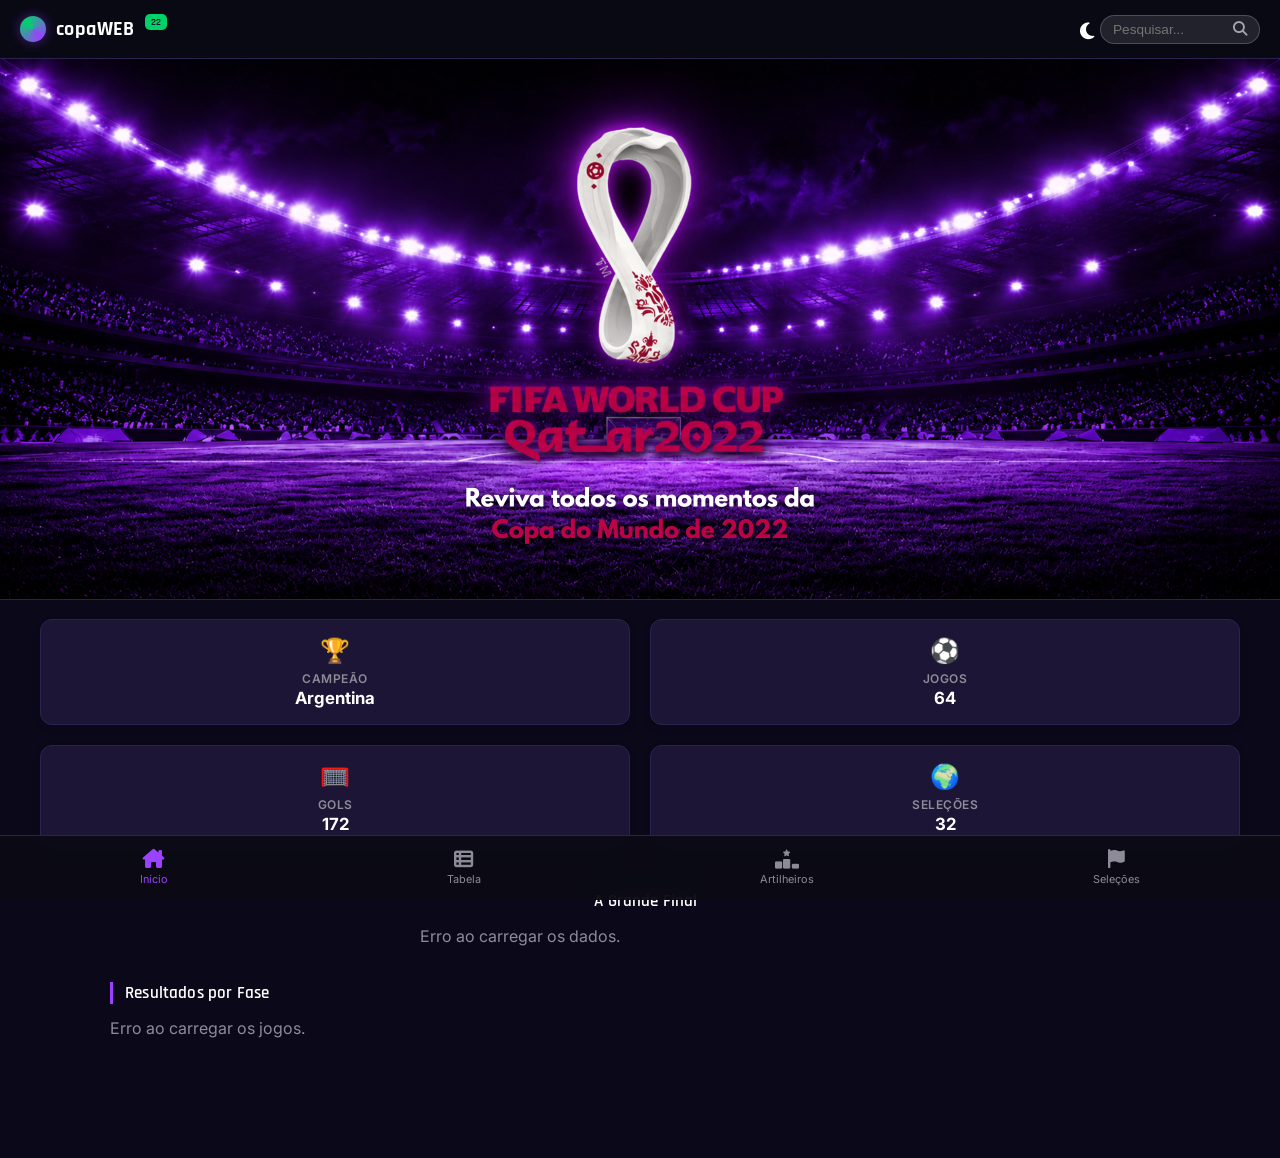
==== index.html @ 4ae2858f "transferência do index e correção de caminhos" ====
<!DOCTYPE html>
<html lang="pt-BR">
<head>
    <meta charset="UTF-8">
    <meta name="viewport" content="width=device-width, initial-scale=1.0, maximum-scale=1.0, user-scalable=no">
    <title>copaWEB - GML'S</title>

    <link rel="stylesheet" href="frontend/css/style.css">
    <script src="frontend/js/busca.js"></script>
    <link rel="stylesheet" href="https://cdnjs.cloudflare.com/ajax/libs/font-awesome/6.4.2/css/all.min.css">
    <script src="frontend/js/tema.js"></script>
</head>
<body>
    

    <header>
        
        <div class="logo">
        <span class="profile-icon"></span>
        copaWEB
        
    </div>

    <button id="btn-tema" style="position: absolute; right: 180px; top: 15px; background: transparent; border: none; color: var(--texto-principal); font-size: 1.2rem; cursor: pointer; padding: 6px; z-index: 1000; transition: var(--transicao);">
        <i class="fa-solid fa-moon"></i>
    </button>
            
<div class="search-container" style="position: absolute; right: 20px; top: 15px; display: flex; align-items: center; background: rgba(255, 255, 255, 0.1); border-radius: 20px; padding: 6px 12px; border: 1px solid rgba(255, 255, 255, 0.2); z-index: 1000;">
    <input type="text" id="campo-pesquisa" placeholder="Pesquisar..." style="background: transparent; border: none; color: #fff; outline: none; width: 120px; font-size: 0.85rem;">
    <i class="fa-solid fa-magnifying-glass" style="color: rgba(255, 255, 255, 0.6); font-size: 0.9rem; cursor: pointer;"></i>
</div>



</div>
    </header>

    <div class="container-banner-imagem">
    <img src="frontend/assets/imagens/estadio1.png" alt="Banner Copa do Mundo" class="banner-imagem-wide">
</div>
<section class="info-copa-section">
    <div class="info-copa-grid">
        
        <div class="info-card">
            <span class="info-card-icon">🏆</span>
            <span class="info-card-label">Campeão</span>
            <span class="info-card-value">Argentina</span>
        </div>

        <div class="info-card">
            <span class="info-card-icon">⚽</span>
            <span class="info-card-label">Jogos</span>
            <span class="info-card-value">64</span>
        </div>

        <div class="info-card">
            <span class="info-card-icon">🥅</span>
            <span class="info-card-label">Gols</span>
            <span class="info-card-value">172</span>
        </div>

        <div class="info-card">
            <span class="info-card-icon">🌍</span>
            <span class="info-card-label">Seleções</span>
            <span class="info-card-value">32</span>
        </div>

    </div>
</section>

    <div class="pagina-inicio">
        <section class="secao-destaque">
            <h2 class="section-header">A Grande Final</h2>
            <div id="jogo-destaque" class="destaque-wrapper">
                <p class="mensagem-vazia">Carregando partida...</p>
            </div>
        </section>

        <section>
            <h2 class="section-header">Resultados por Fase</h2>
            <div id="lista-jogos" class="jogos-grid">
                <p class="mensagem-vazia">Carregando partidas...</p>
            </div>
        </section>
    </div>

<div class="bottom-nav">
    <a href="index.html" class="nav-item active">
        <i class="fa-solid fa-house-chimney" style="font-size: 1.2rem;"></i>
        Início
    </a>
    <a href="frontend/tabela.html" class="nav-item">
        <i class="fa-solid fa-table-list" style="font-size: 1.2rem;"></i>
        Tabela
    </a>
    <a href="frontend/artilheiros.html" class="nav-item">
        <i class="fa-solid fa-ranking-star" style="font-size: 1.2rem;"></i>
        Artilheiros
    </a>
    <a href="frontend/selecoes.html" class="nav-item">
        <i class="fa-solid fa-flag" style="font-size: 1.2rem;"></i>
        Seleções
    </a>
</div>

    <script src="frontend/js/api.js"></script>
    <script src="frontend/js/home.js"></script>
</body>
</html>
---- frontend/css/style.css ----
/* ==========================================================================
   copaWEB — GML'S
   Tema: dark scoreboard neon (roxo / verde / vermelho)
   ========================================================================== */

@import url('https://fonts.googleapis.com/css2?family=Rajdhani:wght@500;600;700&family=Inter:wght@400;500;600;700&display=swap');

/* ==========================================================================
   CORES DO TEMA 
   ========================================================================== */

:root {
    /* Tema Escuro Padrão (Suas cores originais) */
    --bg-principal: #0B081A;
    --bg-elevado: #140f2c;
    --bg-card: #1C1535;
    --bg-card-2: #241c42;
    --borda: #2a2350;
    --borda-clara: #3b2f66;

    --roxo-neon: #9A42FF;
    --roxo-hover: #7b2cbf;
    --roxo-neon-fraco: rgba(154, 66, 255, 0.16);
    --roxo-glow: rgba(154, 66, 255, 0.45);

    --verde-stat: #00D26A;
    --vermelho-stat: #F93B4D;
    --vermelho-live: #FF3366;
    --amarelo-stat: #ffd166;

    --texto-principal: #FFFFFF;
    --texto-secundario: #A39FC1;
    --texto-mutado: #6B668B;
    
    --raio: 12px;
    --transicao: all 0.3s ease;
}

/* Definições para o Modo Claro */
body.light-mode {
    /* Fundo principal: um lilás acinzentado super suave, muito mais moderno que branco puro */
    --bg-principal: #fffaf0;     
    
    /* Cabeçalhos e painéis elevados com transparência (Efeito Vidro Fosco) */
    --bg-elevado: rgba(255, 255, 255, 0.75);       
    
    /* Cards de jogo e elementos internos: um roxo pastel bem clarinho */
    --bg-card: #E5E1F2;          
    --bg-card-2: #DDD9EE;
    
    /* Bordas suaves com tom lilás */
    --borda: rgba(191, 181, 216, 0.4);            
    --borda-clara: rgba(191, 181, 216, 0.6);

    /* Textos: Azul escuro violáceo (evita o preto puro que cansa a vista) */
    --texto-principal: #1B1233;  
    --texto-secundario: #5E537A; 
    --texto-terciario: #8C82A6;

    /* Cores neon adaptadas para fundo claro para não "queimar" a retina */
    --roxo-neon: #7313F2;        /* Roxo mais profundo e legível */
    --roxo-neon-fraco: rgba(115, 19, 242, 0.08);
    --roxo-glow: rgba(115, 19, 242, 0.15);
}
:root {
    --bg-principal: #0B081A;
    --bg-elevado: #140f2c;
    --bg-card: #1C1535;
    --bg-card-2: #241c42;
    --borda: #2a2350;
    --borda-clara: #3b2f66;

    --roxo-neon: #9A42FF;
    --roxo-hover: #7b2cbf;
    --roxo-neon-fraco: rgba(154, 66, 255, 0.16);
    --roxo-glow: rgba(154, 66, 255, 0.45);

    --verde-stat: #00D26A;
    --vermelho-stat: #F93B4D;
    --vermelho-live: #FF3366;
    --amarelo-stat: #ffd166;

    --texto-principal: #FFFFFF;
    --texto-secundario: #8E8B99;
    --texto-terciario: #5c5866;

    --fonte-display: 'Rajdhani', 'Inter', sans-serif;
    --fonte-corpo: 'Inter', sans-serif;

    --raio: 14px;
    --raio-peq: 8px;
}

* {
    margin: 0;
    padding: 0;
    box-sizing: border-box;
    -webkit-tap-highlight-color: transparent;
}

html {
    scroll-behavior: smooth;
}

body {
    background-color: var(--bg-principal);
    color: var(--texto-principal);
    font-family: var(--fonte-corpo);
    min-height: 100vh;
    padding-bottom: 88px;
}

a {
    color: inherit;
}

::selection {
    background: var(--roxo-glow);
}

:focus-visible {
    outline: 2px solid var(--roxo-neon);
    outline-offset: 2px;
    border-radius: 4px;
}

/* ---------------------------------------------------------------------- */
/* HEADER                                                                  */
/* ---------------------------------------------------------------------- */

header {
    position: sticky;
    top: 0;
    z-index: 50;
    display: flex;
    align-items: center;
    justify-content: space-between;
    padding: 16px 20px;
    background: rgba(10, 10, 20, 0.85);
    backdrop-filter: blur(14px);
    -webkit-backdrop-filter: blur(14px);
    border-bottom: 1px solid var(--borda);
}

.logo {
    display: flex;
    align-items: center;
    gap: 10px;
    font-family: var(--fonte-display);
    font-weight: 700;
    font-size: 1.25rem;
    letter-spacing: 0.02em;
}

.logo::after {
    content: "22";
    font-size: 0.6rem;
    font-weight: 600;
    color: var(--bg-principal);
    background: var(--verde-stat);
    padding: 2px 6px;
    border-radius: 5px;
    letter-spacing: 0.02em;
    align-self: flex-start;
    margin-top: -2px;
}

.profile-icon {
    width: 26px;
    height: 26px;
    border-radius: 50%;
    display: inline-block;
    background: conic-gradient(from 140deg, var(--roxo-neon), var(--verde-stat), var(--roxo-neon));
    box-shadow: 0 0 12px var(--roxo-glow);
}

.header-actions {
    display: flex;
    align-items: center;
    gap: 14px;
}

.search-icon,
.back-icon {
    display: flex;
    align-items: center;
    justify-content: center;
    width: 38px;
    height: 38px;
    border-radius: 50%;
    background: var(--bg-card);
    border: 1px solid var(--borda);
    font-size: 1rem;
    cursor: pointer;
    transition: border-color 0.15s ease, transform 0.15s ease;
    text-decoration: none;
}

.search-icon:hover,
.back-icon:hover {
    border-color: var(--roxo-neon);
    transform: translateY(-1px);
}

/* ---------------------------------------------------------------------- */
/* TABS (barra de seções — usada apenas onde fizer sentido)                */
/* ---------------------------------------------------------------------- */

.tabs {
    display: flex;
    gap: 6px;
    padding: 14px 20px 4px;
    overflow-x: auto;
    scrollbar-width: none;
}

.tabs::-webkit-scrollbar { display: none; }

.tab {
    flex: 0 0 auto;
    padding: 8px 16px;
    border-radius: 999px;
    font-size: 0.85rem;
    font-weight: 600;
    color: var(--texto-secundario);
    background: transparent;
    border: 1px solid var(--borda);
    cursor: pointer;
    white-space: nowrap;
    transition: all 0.15s ease;
    text-decoration: none;
}

.tab.active {
    color: var(--bg-principal);
    background: var(--roxo-neon);
    border-color: var(--roxo-neon);
    box-shadow: 0 0 16px var(--roxo-glow);
}

.tab:not(.active):hover {
    border-color: var(--borda-clara);
    color: var(--texto-principal);
}

/* ---------------------------------------------------------------------- */
/* DATE SLIDER                                                             */
/* ---------------------------------------------------------------------- */

.date-slider {
    display: flex;
    gap: 10px;
    padding: 10px 20px 20px;
    overflow-x: auto;
    scrollbar-width: none;
}

.date-slider::-webkit-scrollbar { display: none; }

.date-item {
    flex: 0 0 auto;
    display: flex;
    flex-direction: column;
    align-items: center;
    gap: 2px;
    padding: 10px 16px;
    border-radius: var(--raio-peq);
    background: var(--bg-card);
    border: 1px solid var(--borda);
    min-width: 56px;
    cursor: pointer;
    transition: all 0.15s ease;
}

.date-item span {
    font-size: 0.68rem;
    color: var(--texto-secundario);
    text-transform: uppercase;
    letter-spacing: 0.03em;
}

.date-item strong {
    font-family: var(--fonte-display);
    font-size: 1.15rem;
    font-weight: 600;
}

.date-item.active {
    background: var(--roxo-neon-fraco);
    border-color: var(--roxo-neon);
}

.date-item.active span,
.date-item.active strong {
    color: var(--roxo-neon);
}

/* ---------------------------------------------------------------------- */
/* LAYOUT                                                                  */
/* ---------------------------------------------------------------------- */

.grid-desktop {
    display: grid;
    grid-template-columns: 1fr;
    gap: 28px;
    padding: 20px 20px 32px;
    max-width: 1080px;
    margin: 0 auto;
}

@media (min-width: 860px) {
    .grid-desktop {
        grid-template-columns: 1.1fr 0.9fr;
        align-items: start;
    }
}

.container-simples {
    max-width: 900px;
    margin: 0 auto;
    padding: 0 20px 32px;
}

/* ---------------------------------------------------------------------- */
/* PÁGINA INICIAL — final centralizada + resultados lado a lado           */
/* ---------------------------------------------------------------------- */

.pagina-inicio {
    max-width: 1100px;
    margin: 0 auto;
    padding: 20px 20px 32px;
}

.secao-destaque {
    margin-bottom: 36px;
}

.secao-destaque .section-header {
    text-align: center;
    border-left: none;
}

.destaque-wrapper {
    max-width: 440px;
    margin: 0 auto;
}

.jogos-grid {
    display: grid;
    grid-template-columns: repeat(auto-fill, minmax(260px, 1fr));
    gap: 16px;
    align-items: start;
}

.jogos-grid h3 {
    grid-column: 1 / -1;
}

.jogos-grid .card-jogo {
    margin-bottom: 0;
}

.section-header {
    font-family: var(--fonte-display);
    font-size: 1.05rem;
    font-weight: 600;
    letter-spacing: 0.01em;
    margin-bottom: 14px;
    padding-left: 12px;
    border-left: 3px solid var(--roxo-neon);
}

/* ---------------------------------------------------------------------- */
/* CARD DE JOGO                                                            */
/* ---------------------------------------------------------------------- */

.card-jogo {
    background: linear-gradient(180deg, var(--bg-card-2), var(--bg-card));
    border: 1px solid var(--borda);
    border-radius: var(--raio);
    padding: 18px;
    margin-bottom: 14px;
    transition: border-color 0.18s ease, transform 0.18s ease;
}

a .card-jogo:hover {
    border-color: var(--borda-clara);
    transform: translateY(-2px);
}

.card-top {
    display: flex;
    justify-content: space-between;
    align-items: center;
    font-size: 0.75rem;
    margin-bottom: 16px;
}

.live-badge {
    display: inline-flex;
    align-items: center;
    gap: 6px;
    color: var(--vermelho-live);
    font-weight: 700;
    font-size: 0.72rem;
    letter-spacing: 0.06em;
}

.live-dot {
    width: 7px;
    height: 7px;
    border-radius: 50%;
    background: var(--vermelho-live);
    box-shadow: 0 0 8px var(--vermelho-live);
    animation: pulso 1.4s ease-in-out infinite;
}

@keyframes pulso {
    0%, 100% { opacity: 1; transform: scale(1); }
    50% { opacity: 0.4; transform: scale(0.8); }
}

.teams {
    display: flex;
    align-items: center;
    justify-content: space-between;
    gap: 12px;
    margin-bottom: 16px;
}

.team {
    flex: 1;
    display: flex;
    flex-direction: column;
    align-items: center;
    gap: 8px;
    font-size: 0.82rem;
    font-weight: 600;
    text-align: center;
}

.team-flag {
    width: 44px;
    height: 44px;
    border-radius: 50%;
    background: var(--bg-elevado);
    border: 1px solid var(--borda);
    display: flex;
    align-items: center;
    justify-content: center;
    font-size: 0.65rem;
    font-weight: 700;
    color: var(--texto-secundario);
    overflow: hidden;
}

.score {
    font-family: var(--fonte-display);
    font-size: 1.6rem;
    font-weight: 700;
    letter-spacing: 0.02em;
    min-width: 90px;
    text-align: center;
}

.btn-neon {
    width: 100%;
    padding: 12px;
    border-radius: var(--raio-peq);
    border: 1px solid var(--roxo-neon);
    background: var(--roxo-neon-fraco);
    color: var(--roxo-neon);
    font-family: var(--fonte-corpo);
    font-weight: 600;
    font-size: 0.88rem;
    cursor: pointer;
    transition: all 0.18s ease;
}

.btn-neon:hover {
    background: var(--roxo-hover);
    border-color: var(--roxo-hover);
    color: #fff;
    box-shadow: 0 0 18px var(--roxo-glow);
}

.btn-lembrete {
    border-color: var(--borda-clara);
    background: transparent;
    color: var(--texto-secundario);
}

.btn-lembrete:hover {
    border-color: var(--verde-stat);
    color: var(--verde-stat);
    background: transparent;
    box-shadow: 0 0 14px rgba(53, 224, 161, 0.25);
}

/* ---------------------------------------------------------------------- */
/* PAINEL DE ESTATÍSTICAS                                                  */
/* ---------------------------------------------------------------------- */

.stats-panel {
    background: var(--bg-card);
    border: 1px solid var(--borda);
    border-radius: var(--raio);
    padding: 20px;
}

.stat-row {
    display: flex;
    align-items: center;
    gap: 12px;
    margin-bottom: 14px;
}

.stat-row:last-child {
    margin-bottom: 0;
}

.stat-value {
    font-family: var(--fonte-display);
    font-weight: 700;
    font-size: 1rem;
    min-width: 34px;
    text-align: center;
}

.val-verde { color: var(--verde-stat); }
.val-vermelho { color: var(--vermelho-stat); }

.stat-label {
    flex: 1;
    text-align: center;
    font-size: 0.78rem;
    color: var(--texto-secundario);
}

.progress-container {
    flex: 1;
    display: flex;
    height: 6px;
    border-radius: 999px;
    overflow: hidden;
    background: var(--bg-elevado);
}

.progress-a {
    background: var(--verde-stat);
    box-shadow: 0 0 8px rgba(53, 224, 161, 0.5);
}

.progress-b {
    background: var(--vermelho-stat);
    box-shadow: 0 0 8px rgba(255, 77, 109, 0.5);
}

/* ---------------------------------------------------------------------- */
/* TABELA DE CLASSIFICAÇÃO / ARTILHEIROS                                   */
/* ---------------------------------------------------------------------- */

.tabela-classificacao {
    width: 100%;
    border-collapse: collapse;
    font-size: 0.82rem;
    min-width: 480px;
}

#tabela-classificacao,
#artilheiros-tabela {
    overflow-x: auto;
    -webkit-overflow-scrolling: touch;
}

.tabela-classificacao th {
    text-align: center;
    color: var(--texto-terciario);
    font-weight: 600;
    font-size: 0.68rem;
    text-transform: uppercase;
    letter-spacing: 0.04em;
    padding-bottom: 10px;
    border-bottom: 1px solid var(--borda);
}

.tabela-classificacao td {
    text-align: center;
    padding: 10px 4px;
    border-bottom: 1px solid var(--borda);
    color: var(--texto-principal);
}

.tabela-classificacao tbody tr:last-child td {
    border-bottom: none;
}

.tabela-classificacao tbody tr:hover {
    background: var(--roxo-neon-fraco);
}

.col-time {
    text-align: left !important;
    font-weight: 600;
    white-space: nowrap;
}

/* ---------------------------------------------------------------------- */
/* SELEÇÕES                                                                */
/* ---------------------------------------------------------------------- */

.selecoes-grid {
    display: grid;
    grid-template-columns: repeat(auto-fill, minmax(130px, 1fr));
    gap: 14px;
}

.selecao-card {
    background: var(--bg-card);
    border: 1px solid var(--borda);
    border-radius: var(--raio);
    padding: 20px 14px;
    display: flex;
    flex-direction: column;
    align-items: center;
    gap: 10px;
    text-align: center;
    cursor: pointer;
    transition: all 0.18s ease;
}

.selecao-card:hover {
    border-color: var(--roxo-neon);
    transform: translateY(-3px);
    box-shadow: 0 8px 24px rgba(0,0,0,0.35);
}

.selecao-card img {
    border-radius: 6px;
    box-shadow: 0 2px 10px rgba(0,0,0,0.4);
}

.selecao-card strong {
    font-family: var(--fonte-display);
    font-size: 0.95rem;
    font-weight: 600;
}

.selecao-sigla {
    font-size: 0.68rem;
    color: var(--texto-secundario);
}

.selecao-header {
    display: flex;
    align-items: center;
    gap: 16px;
    margin-bottom: 24px;
}

.selecao-titulo {
    font-family: var(--fonte-display);
    font-size: 1.4rem;
    font-weight: 700;
    margin-bottom: 4px;
}

/* ---------------------------------------------------------------------- */
/* PARTIDA — EVENTOS / ESCALAÇÕES / DESTAQUES                              */
/* ---------------------------------------------------------------------- */

.evento-item {
    display: flex;
    align-items: center;
    gap: 12px;
    padding: 10px 0;
    border-bottom: 1px solid var(--borda);
    font-size: 0.85rem;
}

.evento-item:last-child {
    border-bottom: none;
}

.evento-minuto {
    font-family: var(--fonte-display);
    font-weight: 700;
    color: var(--roxo-neon);
    min-width: 34px;
}

.lista-jogadores {
    list-style: none;
    display: flex;
    flex-direction: column;
    gap: 8px;
    font-size: 0.85rem;
}

.lista-jogadores li {
    padding-bottom: 8px;
    border-bottom: 1px solid var(--borda);
}

.lista-jogadores li:last-child {
    border-bottom: none;
    padding-bottom: 0;
}

/* ---------------------------------------------------------------------- */
/* BOTTOM NAV                                                              */
/* ---------------------------------------------------------------------- */

.bottom-nav {
    position: fixed;
    bottom: 0;
    left: 0;
    right: 0;
    z-index: 50;
    display: flex;
    justify-content: space-around;
    background: rgba(10, 10, 20, 0.9);
    backdrop-filter: blur(14px);
    -webkit-backdrop-filter: blur(14px);
    border-top: 1px solid var(--borda);
    padding: 10px 0 max(10px, env(safe-area-inset-bottom));
}

.nav-item {
    display: flex;
    flex-direction: column;
    align-items: center;
    gap: 3px;
    font-size: 0.68rem;
    color: var(--texto-secundario);
    text-decoration: none;
    padding: 4px 14px;
    border-radius: var(--raio-peq);
    transition: color 0.15s ease;
}

.nav-item.active {
    color: var(--roxo-neon);
}

.nav-item:hover {
    color: var(--texto-principal);
}

.nav-item.active:hover {
    color: var(--roxo-neon);
}

/* ---------------------------------------------------------------------- */
/* ESTADOS / MENSAGENS                                                     */
/* ---------------------------------------------------------------------- */

.mensagem-vazia {
    color: var(--texto-secundario);
    font-size: 0.85rem;
    text-align: center;
    padding: 24px 0;
}

/* ---------------------------------------------------------------------- */
/* PÁGINA DE PARTIDA                                                       */
/* ---------------------------------------------------------------------- */

.pagina-partida {
    max-width: 700px;
    margin: 0 auto;
    padding: 0 20px 32px;
    display: flex;
    flex-direction: column;
    gap: 28px;
}

/* ---------------------------------------------------------------------- */
/* AJUSTES PARA TELAS PEQUENAS (CELULAR)                                  */
/* ---------------------------------------------------------------------- */

@media (max-width: 480px) {
    header {
        padding: 14px 16px;
    }

    .logo {
        font-size: 1.1rem;
    }

    .grid-desktop,
    .container-simples,
    .pagina-partida {
        padding-left: 16px;
        padding-right: 16px;
    }

    .card-jogo {
        padding: 14px;
    }

    .team-flag {
        width: 38px;
        height: 38px;
    }

    .team {
        font-size: 0.74rem;
        gap: 6px;
    }

    .score {
        font-size: 1.3rem;
        min-width: 70px;
    }

    .stats-panel {
        padding: 16px;
    }

    .stat-value {
        font-size: 0.88rem;
        min-width: 26px;
    }

    .stat-label {
        font-size: 0.7rem;
    }

    .selecoes-grid {
        grid-template-columns: repeat(auto-fill, minmax(104px, 1fr));
        gap: 10px;
    }

    .selecao-card {
        padding: 14px 8px;
    }

    .nav-item {
        padding: 4px 8px;
        font-size: 0.62rem;
    }

    .section-header {
        font-size: 0.95rem;
    }

    .selecao-header img {
        width: 56px !important;
        height: 56px !important;
    }

    .selecao-titulo {
        font-size: 1.15rem;
    }
}

@media (max-width: 360px) {
    .teams {
        gap: 6px;
    }

    .score {
        min-width: 56px;
        font-size: 1.1rem;
    }

    .nav-item span {
        font-size: 1.05rem !important;
    }
}

/* ================= PERFIL DA SELEÇÃO ================= */

.perfil-card {
    background: var(--bg-card);
    border: 1px solid var(--borda);
    border-radius: var(--raio);
    padding: 35px;
    margin: 30px auto;
    display: flex;
    flex-direction: column;
    align-items: center;
    text-align: center;
    max-width: 600px;
}

.perfil-card img {
    width: 90px;
    margin-bottom: 20px;
}

.perfil-card h1 {
    font-family: var(--fonte-display);
    font-size: 2rem;
    margin-bottom: 8px;
}

.confederacao {
    color: var(--texto-secundario);
}

.info-row {
    display: flex;
    justify-content: space-between;
    padding: 14px 0;
    border-bottom: 1px solid var(--borda);
}

.info-row:last-child {
    border-bottom: none;
}

.info-row span {
    color: var(--texto-secundario);
}

.info-row strong {
    color: var(--verde-stat);
}
/* ==========================================================================
   ESTILOS  PARA TABELAS CLICÁVEIS (TELA DE GRUPOS)
   ========================================================================== */

.grupo-clicavel {
    transition: transform 0.2s ease, border-color 0.2s ease, box-shadow 0.2s ease !important;
    cursor: pointer;
}

.grupo-clicavel:hover {
    transform: translateY(-3px);
    border-color: var(--roxo-neon) !important;
    box-shadow: 0 6px 20px rgba(154, 66, 255, 0.15);
}

.grupo-clicavel:hover .botao-ver-jogos {
    color: var(--verde-stat) !important;
    text-shadow: 0 0 8px rgba(0, 210, 106, 0.4);
}
/* ... seus códigos CSS antigos acima ... */

/* Definições Premium para o Modo Claro (Mist/Pastel Violet) */
body.light-mode {
    --bg-principal: #F0EDF7;     
    --bg-elevado: #FFFFFF;       
    --bg-card: #E5E1F2;          
    --bg-card-2: #DDD9EE;
    --borda: #D0C9E3;            
    --borda-clara: #BFB5D8;
    --texto-principal: #1B1233;  
    --texto-secundario: #5E537A; 
    --texto-terciario: #8C82A6;
    --roxo-neon: #7313F2;        
    --roxo-neon-fraco: rgba(115, 19, 242, 0.08);
    --roxo-glow: rgba(115, 19, 242, 0.25);
}

/* ==========================================================================
   AJUSTES DE ACABAMENTO DO TEMA CLARO 
   ========================================================================== */

/* Transição suave de cores ao alternar o tema */
body, header, .card-jogo, .stats-panel, .bottom-nav, a, button, input {
    transition: background-color 0.3s ease, border-color 0.3s ease, color 0.3s ease, box-shadow 0.3s ease !important;
}

/* Efeito Vidro Fosco (Glassmorphism) na parte de cima e de baixo */
body.light-mode header,
body.light-mode .bottom-nav {
    background: var(--bg-elevado) !important;
    backdrop-filter: blur(15px) !important;
    -webkit-backdrop-filter: blur(15px) !important;
    border-color: var(--borda) !important;
    box-shadow: 0 4px 30px rgba(27, 18, 51, 0.03) !important;
}

/* Garante que o círculo de voltar (seta) use as variáveis do tema */
body.light-mode header a[href="tabela.html"] {
    background: var(--bg-card) !important;
    border-color: var(--borda) !important;
}

/* Ajuste das tabelas no modo claro */
body.light-mode .tabela-classificacao th {
    color: var(--texto-secundario);
}

body.light-mode .tabela-classificacao td {
    color: var(--texto-principal);
}

/* Efeito de hover nos cards de grupo no modo claro */
body.light-mode .grupo-clicavel:hover {
    box-shadow: 0 6px 20px rgba(115, 19, 242, 0.1);
}

/* Ajuste dos textos dos inputs e placeholders no modo claro */
body.light-mode input::placeholder {
    color: var(--texto-terciario) !important;
}

body.light-mode input {
    color: var(--texto-principal) !important;
}

/* Ícones ativos do menu inferior no modo claro */
body.light-mode .bottom-nav a.active {
    color: var(--roxo-neon) !important;
}

body.light-mode .bottom-nav a {
    color: var(--texto-secundario);
}
   /* ==========================================================================
   DESTAQUE DA BARRA DE PESQUISA 
   ========================================================================== */

/* Deixa o container de busca com o mesmo tom lilás elegante dos cards */
body.light-mode .search-container {
    background: #E5E1F2 !important; /* Tom lilás suave idêntico ao das divs */
    border: 1px solid rgba(115, 19, 242, 0.15) !important; /* Borda lilás bem sutil */
    transition: var(--transicao);
}

/* Ajusta o texto digitado pelo usuário */
body.light-mode .search-container input {
    color: #1B1233 !important; /* Roxo escuro para excelente leitura */
}

/* Cor do placeholder (texto "Pesquisar...") */
body.light-mode .search-container input::placeholder {
    color: #8C82A6 !important; /* Lilás acinzentado suave */
}

/* Destaca a lupa com o amarelo vibrante #FFAF00 para dar contraste sobre o lilás */
body.light-mode .search-container i {
    color: #FFAF00 !important;
    font-size: 1rem;
    transition: transform 0.2s ease;
}

/* Efeito ao passar o mouse por cima da lupa */
body.light-mode .search-container i:hover {
    transform: scale(1.15);
    color: #E09A00 !important;
}

/* Efeito de foco: ao clicar para digitar, ela ganha um leve brilho amarelo e fundo branco */
body.light-mode .search-container:focus-within {
    background: #FFFFFF !important; /* Abre em branco para digitação limpa */
    border-color: #FFAF00 !important; /* Borda acende no seu amarelo */
    box-shadow: 0 0 8px rgba(255, 175, 0, 0.25);
}
/* ==========================================================================
   ESPAÇO DA IMAGEM WIDESCREEN (2560x1080)
   ========================================================================== */
.container-banner-imagem {
    width: 100%;
    /* Mantém a proporção matemática perfeita de 2560px de largura por 1080px de altura */
    aspect-ratio: 2560 / 1080; 
    max-height: 420px; /* Impede que a imagem ocupe espaço excessivo em monitores gigantes */
    overflow: hidden;
    background: var(--bg-card); /* Fundo lilás suave no modo claro, escuro no modo escuro */
    border-bottom: 1px solid var(--borda);
}

/* ==========================================================================
   BANNER 100% RESPONSIVO 
   ========================================================================== */
.container-banner-imagem {
    width: 100%;
    height: auto !important; /* Força a altura a ser dinâmica */
    max-height: none !important; /* Remove qualquer limite de altura herdado */
    margin: 0;
    padding: 0;
    overflow: visible !important; /* Garante que nada ao redor corte a imagem */
    background: transparent; /* Remove fundos coloridos que possam sobrar */
    border-bottom: 1px solid var(--borda);
}

.banner-imagem-wide {
    width: 100%;
    height: auto !important; /* Deixa a proporção natural da foto guiar a altura */
    max-height: none !important;
    display: block;
    object-fit: contain !important; /* Garante que a foto seja exibida por inteiro */
}
/* ==========================================================================
   EFEITO DE CLIQUE E HOVER NOS JOGOS DO GRUPO
   ========================================================================== */
.link-jogo-clicavel {
    transition: transform 0.2s ease, box-shadow 0.2s ease;
}

/* Quando passar o mouse, o card flutua suavemente e ganha uma borda neon ativa */
.link-jogo-clicavel:hover .card-jogo {
    transform: translateY(-4px);
    border-color: var(--roxo-neon) !important; /* Amarelo no modo claro, Roxo no escuro */
    box-shadow: 0 8px 24px var(--roxo-glow) !important; /* Sombra brilhante */
}

/* Feedback físico ao clicar com o botão do mouse */
.link-jogo-clicavel:active .card-jogo {
    transform: translateY(-1px);
}
/* ==========================================================================
   SEÇÃO: INFORMAÇÕES GERAIS DA COPA 
   ========================================================================== */
.info-copa-section {
    margin: 1.2rem 16px;
}

.info-copa-grid {
    display: grid;
    grid-template-columns: repeat(2, 1fr);
    gap: 12px;
}

.info-card {
    background: var(--bg-card); /* Fundo lilás/suave no modo claro e escuro no escuro */
    border-radius: 12px;
    padding: 16px;
    display: flex;
    flex-direction: column;
    align-items: center;
    text-align: center;
    box-shadow: 0 4px 12px rgba(0, 0, 0, 0.05);
    border: 1px solid var(--borda);
    transition: var(--transicao);
}

/* Efeito Hover sutil para combinar com a interatividade da página */
.info-card:hover {
    transform: translateY(-2px);
    border-color: var(--roxo-neon);
    box-shadow: 0 6px 16px var(--roxo-glow);
}

.info-card-icon {
    font-size: 1.5rem;
    margin-bottom: 6px;
}

.info-card-label {
    font-size: 0.75rem;
    font-weight: 600;
    color: var(--texto-secundario);
    text-transform: uppercase;
    letter-spacing: 0.5px;
}

.info-card-value {
    font-size: 1.05rem;
    font-weight: 700;
    color: var(--texto-principal);
    margin-top: 2px;
}

/* Responsividade: exibe os 4 cards lado a lado em telas maiores (monitores) */
.info-copa-grid {
    display: grid;
    /* No celular, fica 2 colunas (2 de um lado, 2 do outro) */
    grid-template-columns: repeat(2, 1fr); 
    gap: 12px;
    max-width: 1200px;
    margin: 0 auto; /* Centraliza o grid na tela */
}

/* Responsividade para telas grandes (monitores/tablets) */
@media (min-width: 768px) {
    .info-copa-grid {
        /* Mantém a divisão perfeita de 2 colunas grandes (2 blocos na esquerda, 2 na direita) */
        grid-template-columns: repeat(2, 1fr); 
        gap: 20px; /* Aumenta o espaçamento em telas maiores */
    }
}
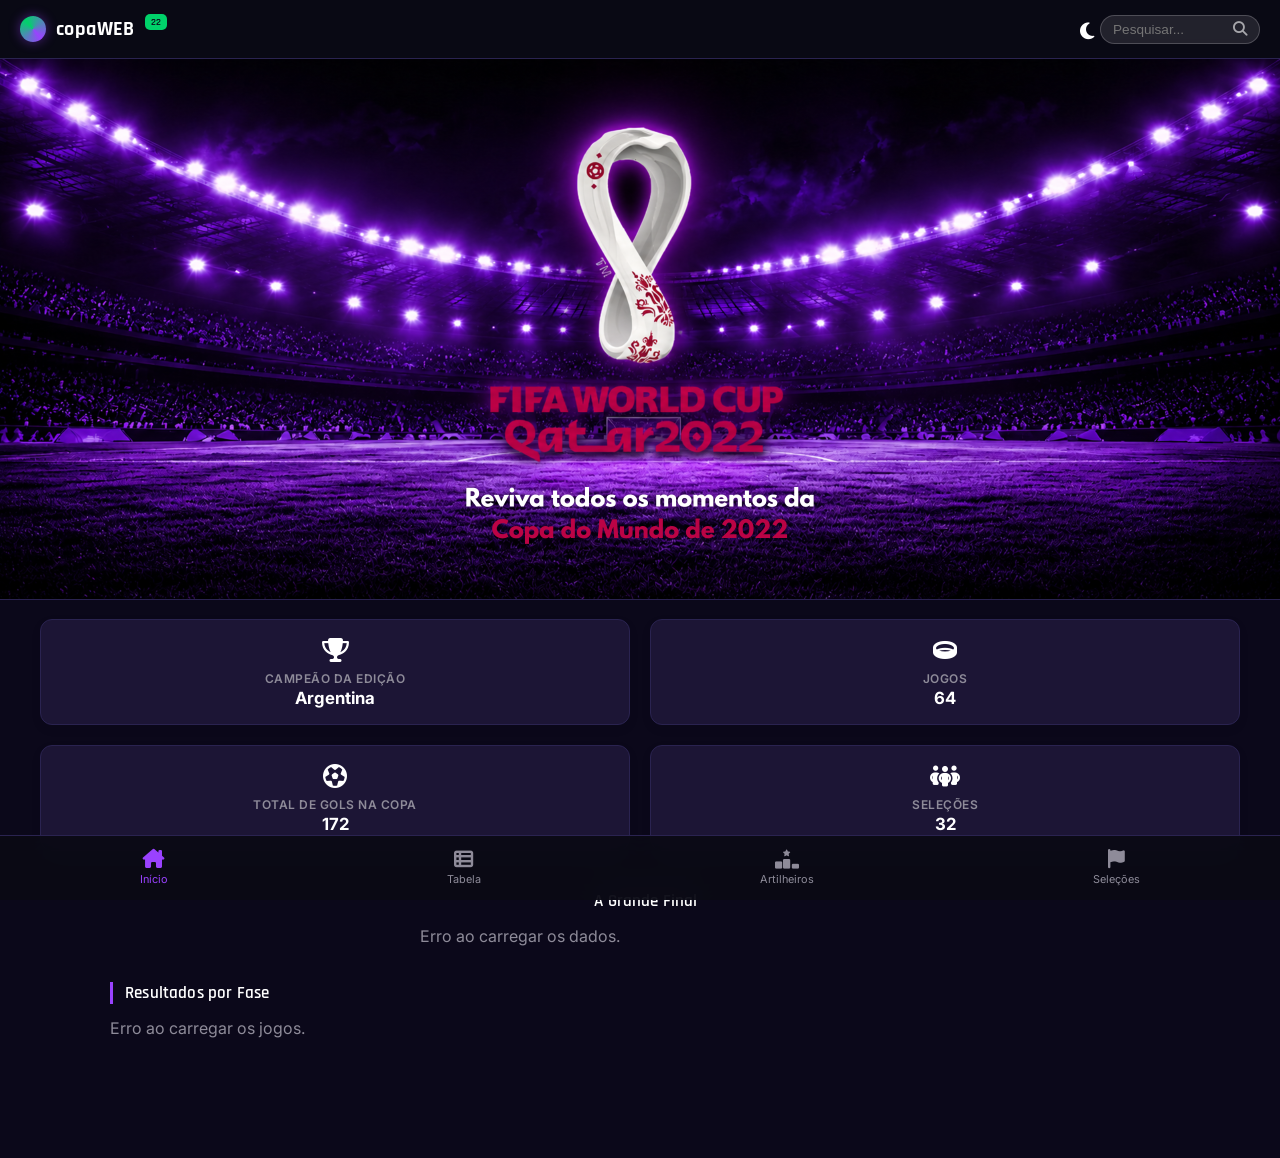
==== commit 2f46a040: "mudança de ícones" ====
--- a/index.html
+++ b/index.html
@@ -42,25 +42,25 @@
     <div class="info-copa-grid">
         
         <div class="info-card">
-            <span class="info-card-icon">🏆</span>
-            <span class="info-card-label">Campeão</span>
+            <span class="info-card-icon"><i class="fa-solid fa-trophy"></i></span>
+            <span class="info-card-label">Campeão da edição</span>
             <span class="info-card-value">Argentina</span>
         </div>
 
         <div class="info-card">
-            <span class="info-card-icon">⚽</span>
+            <span class="info-card-icon"><i class="fa-solid fa-ring"></i></span>
             <span class="info-card-label">Jogos</span>
             <span class="info-card-value">64</span>
         </div>
 
         <div class="info-card">
-            <span class="info-card-icon">🥅</span>
-            <span class="info-card-label">Gols</span>
+            <span class="info-card-icon"><i class="fa-regular fa-futbol"></i></span>
+            <span class="info-card-label">Total de gols na copa</span>
             <span class="info-card-value">172</span>
         </div>
 
         <div class="info-card">
-            <span class="info-card-icon">🌍</span>
+            <span class="info-card-icon"><i class="fa-solid fa-people-group"></i></span>
             <span class="info-card-label">Seleções</span>
             <span class="info-card-value">32</span>
         </div>
